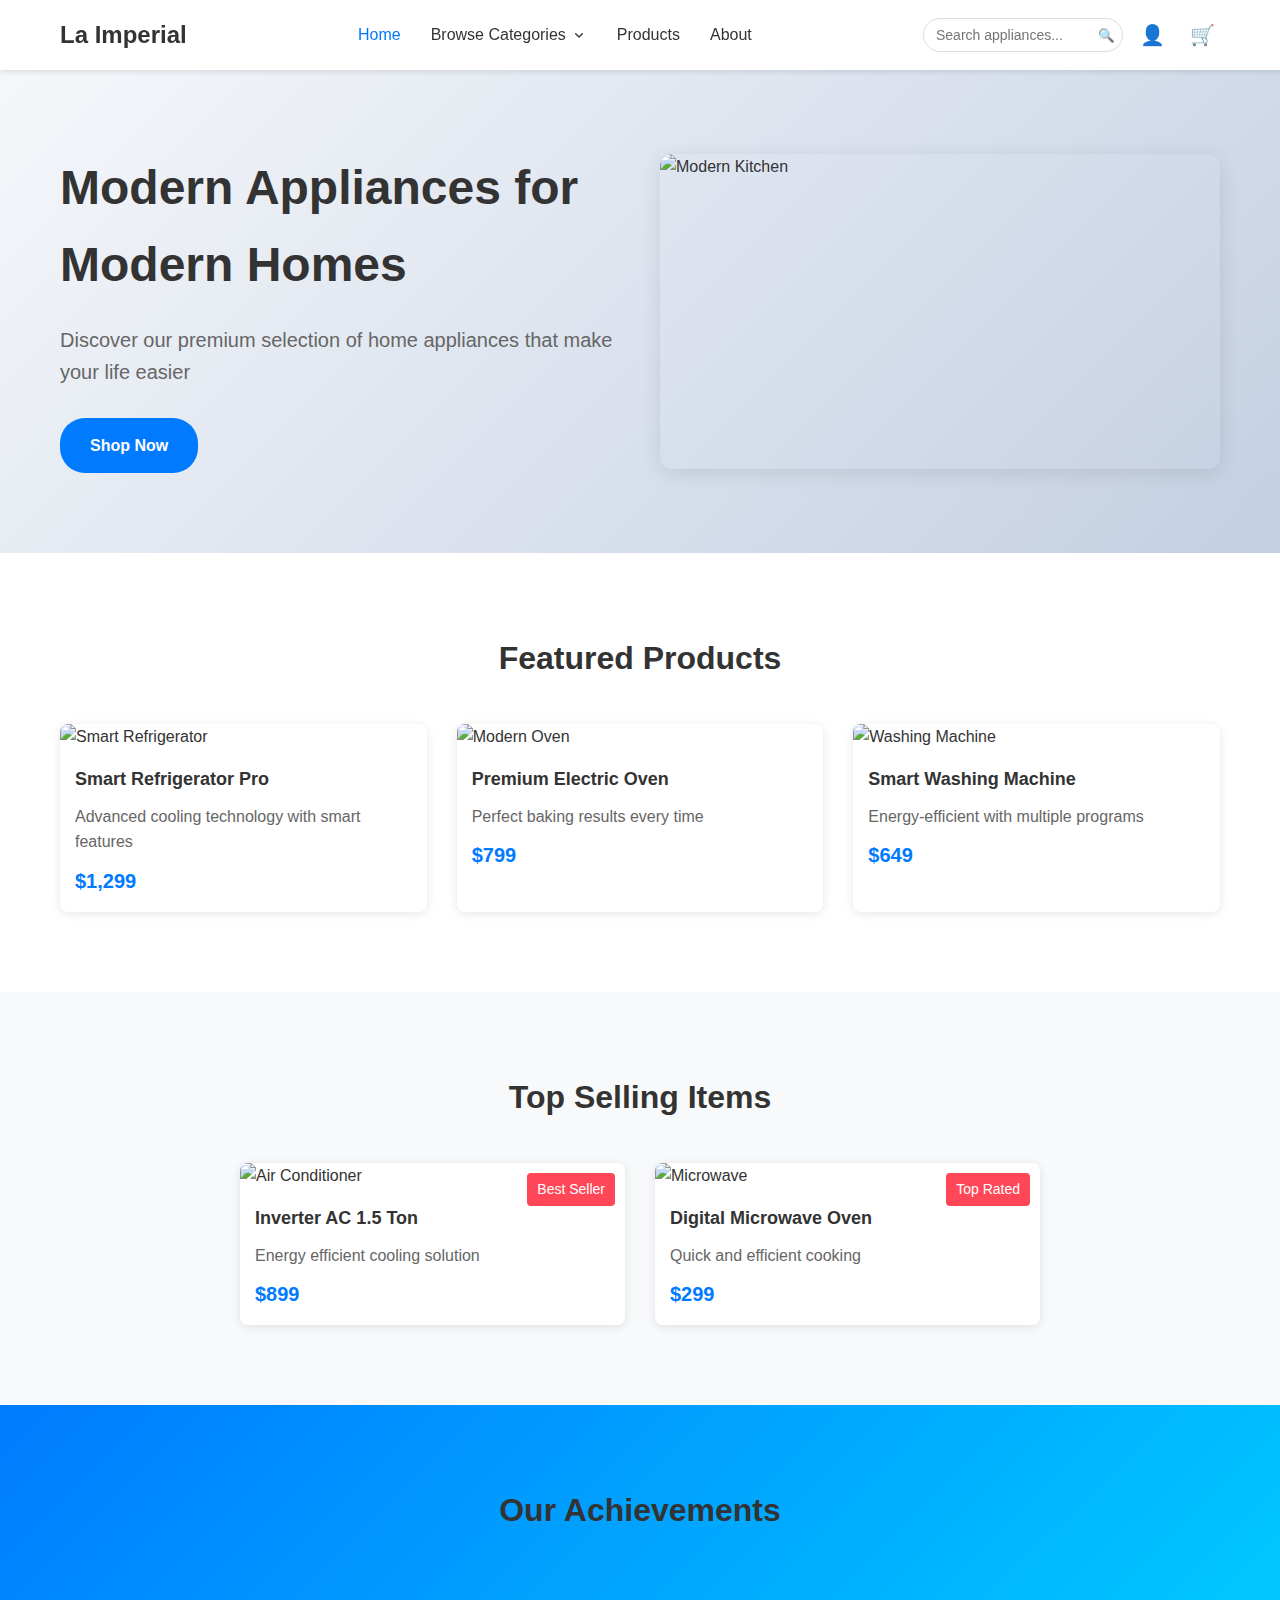
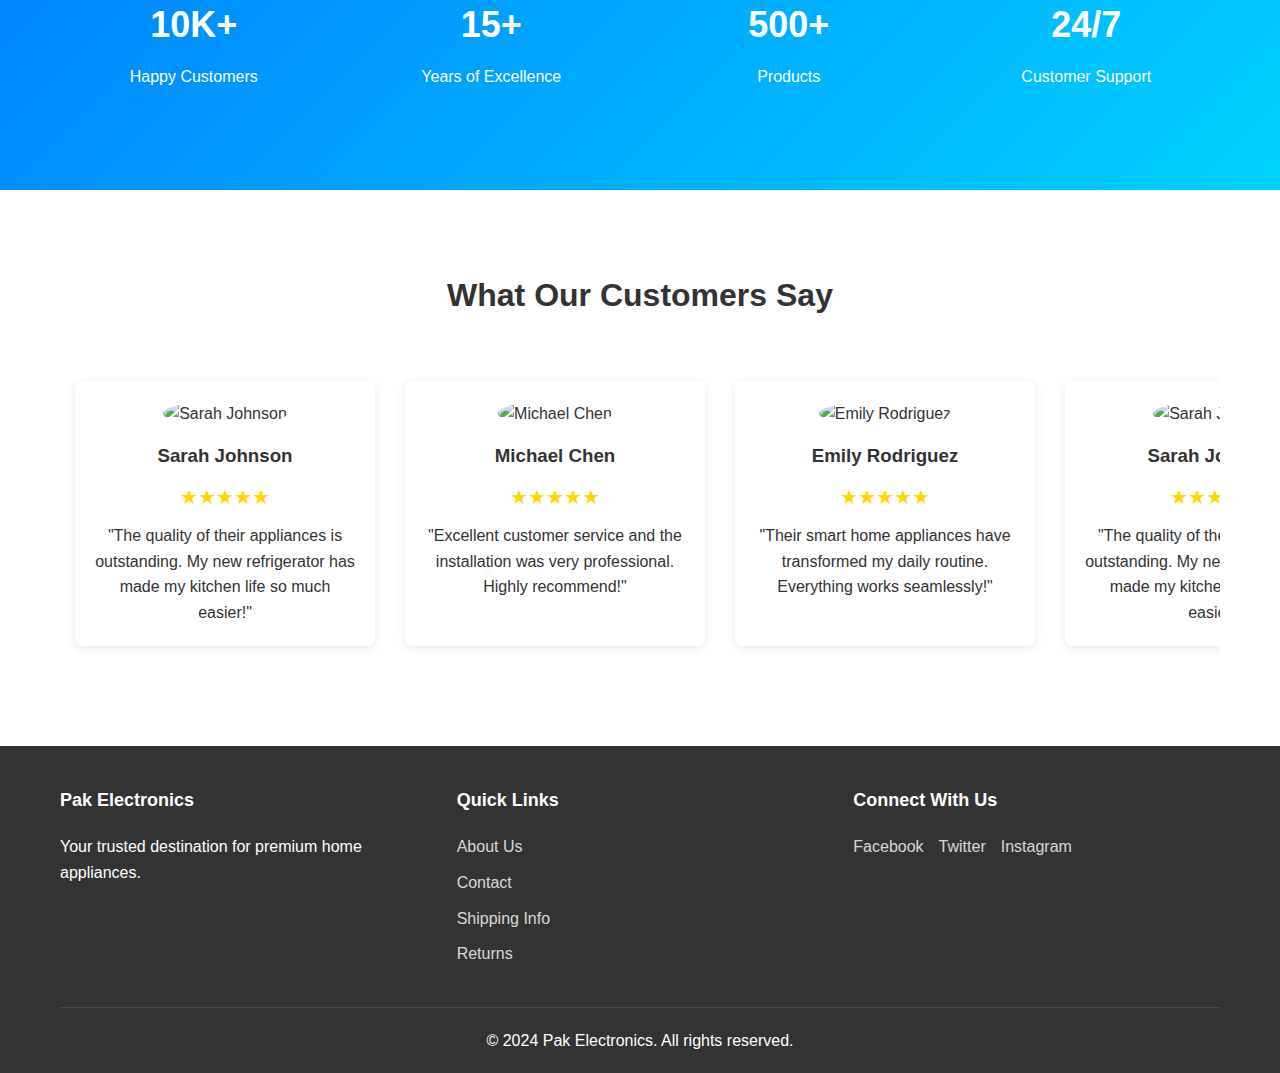
==== index.html @ eb657e34 "Add files via upload" ====
<!DOCTYPE html>
<html lang="en">
<head>
    <meta charset="UTF-8">
    <meta name="viewport" content="width=device-width, initial-scale=1.0">
    <title>LA Imperial - Home Appliances</title>
    <link rel="stylesheet" href="style.css">
</head>
<body>
    <!-- Header -->
    <header class="header">
        <div class="container">
            <a href="index.html" class="logo">La Imperial</a>
            <nav class="nav">
                <button class="mobile-menu-btn" id="menuBtn">☰</button>
                <ul class="nav-links" id="navLinks">
                    <li><a href="index.html" class="active">Home</a></li>
                    <li class="dropdown">
                        <a href="#" class="dropdown-toggle">
                            Browse Categories
                            <svg class="dropdown-icon" viewBox="0 0 24 24" width="24" height="24">
                                <path d="M7 10l5 5 5-5" stroke="currentColor" fill="none" stroke-width="2" stroke-linecap="round" stroke-linejoin="round"/>
                            </svg>
                        </a>
                        <ul class="dropdown-menu">
                            <li><a href="category-kitchen.html">Kitchen Appliances</a></li>
                            <li><a href="category-laundry.html">Laundry</a></li>
                            <li><a href="category-cooling.html">Cooling</a></li>
                            <li><a href="category-kitchen-major.html">Major Appliances</a></li>
                        </ul>
                    </li>
                    <li><a href="product.html">Products</a></li>
                    <li><a href="aboutpage.html">About</a></li>
                </ul>
            </nav>
            <div class="header-icons">
                <div class="search-container">
                    <input type="text" id="searchInput" placeholder="Search appliances...">
                    <button class="search-btn">🔍</button>
                </div>
                <a href="loginpage.html" class="icon-btn">👤</a>
                <button class="icon-btn" > <a href="addtocart.html"></a>🛒</button>
            </div>
        </div>
    </header>

    <!-- Hero Section -->
    <section class="hero">
        <div class="container">
            <div class="hero-split">
                <div class="hero-content">
                    <h1>Modern Appliances for Modern Homes</h1>
                    <p>Discover our premium selection of home appliances that make your life easier</p>
                    <a href="products.html" class="cta-button">Shop Now</a>
                </div>
                <div class="hero-carousel">
                    <div class="carousel-container">
                        <div class="carousel-track">
                            <div class="carousel-slide">
                                <img src="https://images.unsplash.com/photo-1556909114-f6016daa51d4" alt="Modern Kitchen">
                            </div>
                            <div class="carousel-slide">
                                <img src="https://images.unsplash.com/photo-1584568694244-14fbdf83bd30" alt="Luxury Appliances">
                            </div>
                            <div class="carousel-slide">
                                <img src="https://images.unsplash.com/photo-1610557892470-55d587e6e277" alt="Smart Home">
                            </div>
                            <div class="carousel-slide">
                                <img src="https://images.unsplash.com/photo-1613274554329-70f997c5f3d7" alt="Modern Living">
                            </div>
                        </div>
                    </div>
                </div>
            </div>
        </div>
    </section>

    <!-- Featured Products -->
    <section class="featured-products">
        <div class="container">
            <h2 class="section-title">Featured Products</h2>
            <div class="products-grid">
                <div class="product-card">
                    <img src="https://images.unsplash.com/photo-1584568694244-14fbdf83bd30" alt="Smart Refrigerator">
                    <div class="product-info">
                        <h3>Smart Refrigerator Pro</h3>
                        <p>Advanced cooling technology with smart features</p>
                        <span class="product-price">$1,299</span>
                    </div>
                </div>
                <div class="product-card">
                    <img src="https://images.unsplash.com/photo-1556909114-f6016daa51d4" alt="Modern Oven">
                    <div class="product-info">
                        <h3>Premium Electric Oven</h3>
                        <p>Perfect baking results every time</p>
                        <span class="product-price">$799</span>
                    </div>
                </div>
                <div class="product-card">
                    <img src="https://images.unsplash.com/photo-1610557892470-55d587e6e277" alt="Washing Machine">
                    <div class="product-info">
                        <h3>Smart Washing Machine</h3>
                        <p>Energy-efficient with multiple programs</p>
                        <span class="product-price">$649</span>
                    </div>
                </div>
            </div>
        </div>
    </section>

    <!-- Top Selling Items -->
    <section class="top-selling">
        <div class="container">
            <h2 class="section-title">Top Selling Items</h2>
            <div class="top-selling-grid">
                <div class="product-card highlight">
                    <img src="https://images.unsplash.com/photo-1613274554329-70f997c5f3d7" alt="Air Conditioner">
                    <div class="product-info">
                        <h3>Inverter AC 1.5 Ton</h3>
                        <p>Energy efficient cooling solution</p>
                        <span class="product-price">$899</span>
                        <span class="sales-tag">Best Seller</span>
                    </div>
                </div>
                <div class="product-card highlight">
                    <img src="https://images.unsplash.com/photo-1584568694244-14fbdf83bd30" alt="Microwave">
                    <div class="product-info">
                        <h3>Digital Microwave Oven</h3>
                        <p>Quick and efficient cooking</p>
                        <span class="product-price">$299</span>
                        <span class="sales-tag">Top Rated</span>
                    </div>
                </div>
            </div>
        </div>
    </section>

    <!-- Company Achievements -->
    <section class="achievements">
        <div class="container">
            <h2 class="section-title">Our Achievements</h2>
            <div class="achievements-grid">
                <div class="achievement-card">
                    <span class="achievement-number">10K+</span>
                    <p>Happy Customers</p>
                </div>
                <div class="achievement-card">
                    <span class="achievement-number">15+</span>
                    <p>Years of Excellence</p>
                </div>
                <div class="achievement-card">
                    <span class="achievement-number">500+</span>
                    <p>Products</p>
                </div>
                <div class="achievement-card">
                    <span class="achievement-number">24/7</span>
                    <p>Customer Support</p>
                </div>
            </div>
        </div>
    </section>

    <!-- Customer Reviews -->
    <section class="reviews">
        <div class="container">
            <h2 class="section-title">What Our Customers Say</h2>
            <div class="reviews-carousel">
                <div class="reviews-track">
                    <div class="review-card">
                        <img src="https://images.unsplash.com/photo-1544005313-94ddf0286df2" alt="Sarah Johnson" class="reviewer-image">
                        <h3>Sarah Johnson</h3>
                        <div class="stars">★★★★★</div>
                        <p>"The quality of their appliances is outstanding. My new refrigerator has made my kitchen life so much easier!"</p>
                    </div>
                    <div class="review-card">
                        <img src="https://images.unsplash.com/photo-1507003211169-0a1dd7228f2d" alt="Michael Chen" class="reviewer-image">
                        <h3>Michael Chen</h3>
                        <div class="stars">★★★★★</div>
                        <p>"Excellent customer service and the installation was very professional. Highly recommend!"</p>
                    </div>
                    <div class="review-card">
                        <img src="https://images.unsplash.com/photo-1494790108377-be9c29b29330" alt="Emily Rodriguez" class="reviewer-image">
                        <h3>Emily Rodriguez</h3>
                        <div class="stars">★★★★★</div>
                        <p>"Their smart home appliances have transformed my daily routine. Everything works seamlessly!"</p>
                    </div>
                </div>
            </div>
        </div>
    </section>

    <!-- Footer -->
    <footer class="footer">
        <div class="container">
            <div class="footer-content">
                <div class="footer-section">
                    <h3>Pak Electronics</h3>
                    <p>Your trusted destination for premium home appliances.</p>
                </div>
                <div class="footer-section">
                    <h3>Quick Links</h3>
                    <ul>
                        <li><a href="about.html">About Us</a></li>
                        <li><a href="contact.html">Contact</a></li>
                        <li><a href="shipping.html">Shipping Info</a></li>
                        <li><a href="returns.html">Returns</a></li>
                    </ul>
                </div>
                <div class="footer-section">
                    <h3>Connect With Us</h3>
                    <div class="social-links">
                        <a href="#">Facebook</a>
                        <a href="#">Twitter</a>
                        <a href="#">Instagram</a>
                    </div>
                </div>
            </div>
            <div class="footer-bottom">
                <p>&copy; 2024 Pak Electronics. All rights reserved.</p>
            </div>
        </div>
    </footer>

    <script src="script.js"></script>
</body>
</html>
---- style.css ----
/* Reset and Base Styles */
* {
  margin: 0;
  padding: 0;
  box-sizing: border-box;
}

body {
  font-family: Arial, sans-serif;
  line-height: 1.6;
  color: #333;
}

.container {
  max-width: 1200px;
  margin: 0 auto;
  padding: 0 20px;
}

/* Header Styles */
.header {
  background: #fff;
  box-shadow: 0 2px 5px rgba(0,0,0,0.1);
  position: fixed;
  width: 100%;
  top: 0;
  z-index: 1000;
}

.header .container {
  display: flex;
  justify-content: space-between;
  align-items: center;
  height: 70px;
}

.logo {
  font-size: 24px;
  font-weight: bold;
  color: #333;
  text-decoration: none;
}

.nav-links {
  display: flex;
  list-style: none;
  gap: 30px;
}

.nav-links a {
  color: #333;
  text-decoration: none;
  font-weight: 500;
  transition: color 0.3s;
}

.nav-links a:hover,
.nav-links a.active {
  color: #007bff;
}

.header-icons {
  display: flex;
  align-items: center;
  gap: 15px;
}

.search-container {
  position: relative;
  display: flex;
  align-items: center;
}

#searchInput {
  padding: 8px 12px;
  border: 1px solid #ddd;
  border-radius: 20px;
  width: 200px;
  font-size: 14px;
}

.search-btn {
  background: none;
  border: none;
  cursor: pointer;
  padding: 5px;
  margin-left: -30px;
}

.icon-btn {
  background: none;
  border: none;
  font-size: 20px;
  cursor: pointer;
  padding: 5px;
  text-decoration: none;
}

.mobile-menu-btn {
  display: none;
  background: none;
  border: none;
  font-size: 24px;
  cursor: pointer;
}

/* Hero Section */
.hero {
  margin-top: 70px;
  background: linear-gradient(135deg, #f5f7fa 0%, #c3cfe2 100%);
  padding: 80px 0;
}

.hero-split {
  display: flex;
  align-items: center;
  gap: 40px;
}

.hero-content {
  flex: 1;
  text-align: left;
}

.hero h1 {
  font-size: 48px;
  margin-bottom: 20px;
  color: #333;
}

.hero p {
  font-size: 20px;
  color: #666;
  margin-bottom: 30px;
}

.hero-carousel {
  flex: 1;
  overflow: hidden;
  border-radius: 12px;
  box-shadow: 0 4px 20px rgba(0,0,0,0.1);
}

.carousel-container {
  width: 100%;
  position: relative;
  overflow: hidden;
  aspect-ratio: 16/9;
}

.carousel-track {
  display: flex;
  animation: carousel 20s linear infinite;
}

.carousel-slide {
  flex: 0 0 100%;
  min-width: 100%;
}

.carousel-slide img {
  width: 100%;
  height: 100%;
  object-fit: cover;
}

@keyframes carousel {
  0% {
      transform: translateX(0);
  }
  25% {
      transform: translateX(-100%);
  }
  50% {
      transform: translateX(-200%);
  }
  75% {
      transform: translateX(-300%);
  }
  100% {
      transform: translateX(0);
  }
}

.cta-button {
  display: inline-block;
  background: #007bff;
  color: #fff;
  padding: 15px 30px;
  border-radius: 25px;
  text-decoration: none;
  font-weight: bold;
  transition: background 0.3s;
}

.cta-button:hover {
  background: #0056b3;
}

/* Categories Section */
.categories-section {
  padding: 80px 0;
  background: #f8f9fa;
}

.section-title {
  text-align: center;
  font-size: 32px;
  margin-bottom: 40px;
  color: #333;
}

.categories-grid {
  display: grid;
  grid-template-columns: repeat(auto-fit, minmax(250px, 1fr));
  gap: 30px;
  padding: 20px 0;
}

.category-card {
  background: #fff;
  border-radius: 8px;
  overflow: hidden;
  box-shadow: 0 2px 10px rgba(0,0,0,0.1);
  text-decoration: none;
  color: #333;
  transition: transform 0.3s;
}

.category-card:hover {
  transform: translateY(-5px);
}

.category-card img {
  width: 100%;
  height: 200px;
  object-fit: cover;
}

.category-card h3 {
  padding: 15px;
  font-size: 20px;
  margin: 0;
}

.category-card p {
  padding: 0 15px 15px;
  color: #666;
  font-size: 14px;
}

/* Featured Products */
.featured-products {
  padding: 80px 0;
}

.section-title {
  text-align: center;
  font-size: 32px;
  margin-bottom: 40px;
  color: #333;
}

.products-grid {
  display: grid;
  grid-template-columns: repeat(auto-fit, minmax(250px, 1fr));
  gap: 30px;
}

.product-card {
  background: #fff;
  border-radius: 8px;
  overflow: hidden;
  box-shadow: 0 2px 10px rgba(0,0,0,0.1);
  transition: transform 0.3s;
}

.product-card:hover {
  transform: translateY(-5px);
}

.product-card img {
  width: 100%;
  height: 200px;
  object-fit: cover;
}

.product-info {
  padding: 15px;
}

.product-info h3 {
  margin-bottom: 10px;
  font-size: 18px;
}

.product-info p {
  color: #666;
  margin-bottom: 10px;
}

.product-price {
  font-size: 20px;
  font-weight: bold;
  color: #007bff;
}

/* Top Selling Items */
.top-selling {
  padding: 80px 0;
  background: #f8f9fa;
}

.top-selling-grid {
  display: grid;
  grid-template-columns: repeat(2, 1fr);
  gap: 30px;
  max-width: 800px;
  margin: 0 auto;
}

.highlight {
  position: relative;
}

.sales-tag {
  position: absolute;
  top: 10px;
  right: 10px;
  background: #ff4757;
  color: white;
  padding: 5px 10px;
  border-radius: 4px;
  font-size: 14px;
}

/* Achievements Section */
.achievements {
  padding: 80px 0;
  background: linear-gradient(135deg, #007bff 0%, #00d2ff 100%);
  color: white;
}

.achievements-grid {
  display: grid;
  grid-template-columns: repeat(auto-fit, minmax(200px, 1fr));
  gap: 30px;
  text-align: center;
}

.achievement-card {
  padding: 20px;
}

.achievement-number {
  font-size: 36px;
  font-weight: bold;
  margin-bottom: 10px;
  display: block;
}

/* Customer Reviews */
.reviews {
  padding: 80px 0;
  background: #fff;
}

.reviews-carousel {
  overflow: hidden;
  position: relative;
  padding: 20px 0;
}

.reviews-track {
  display: flex;
  animation: slideReviews 30s linear infinite;
}

.review-card {
  flex: 0 0 300px;
  margin: 0 15px;
  padding: 20px;
  background: #fff;
  border-radius: 8px;
  box-shadow: 0 2px 10px rgba(0,0,0,0.1);
  text-align: center;
}

.reviewer-image {
  width: 80px;
  height: 80px;
  border-radius: 50%;
  margin: 0 auto 15px;
  object-fit: cover;
}

.stars {
  color: #ffd700;
  margin: 10px 0;
  font-size: 20px;
}

@keyframes slideReviews {
  0% {
      transform: translateX(0);
  }
  100% {
      transform: translateX(-100%);
  }
}

/* Responsive Design */
@media (max-width: 768px) {
  .mobile-menu-btn {
      display: block;
  }

  .nav-links {
      display: none;
      position: absolute;
      top: 70px;
      left: 0;
      right: 0;
      background: #fff;
      flex-direction: column;
      padding: 20px;
      box-shadow: 0 2px 5px rgba(0,0,0,0.1);
  }

  .nav-links.active {
      display: flex;
  }

  .dropdown-menu {
      position: static;
      box-shadow: none;
      display: none;
      padding-left: 20px;
  }

  .dropdown:hover .dropdown-menu {
      display: none;
  }

  .dropdown.active .dropdown-menu {
      display: block;
  }

  .nav-links a {
      padding: 10px 0;
  }

  .search-container {
      display: none;
  }

  .hero h1 {
      font-size: 36px;
  }

  .hero p {
      font-size: 18px;
  }

  .hero-split {
      flex-direction: column;
  }

  .hero-content {
      text-align: center;
  }

  .top-selling-grid {
      grid-template-columns: 1fr;
  }

  .achievements-grid {
      grid-template-columns: repeat(2, 1fr);
  }

  .review-card {
      flex: 0 0 280px;
  }
}

/* Footer Styles */
.footer {
  background: #333;
  color: #fff;
  padding: 40px 0 20px;
}

.footer-content {
  display: grid;
  grid-template-columns: repeat(auto-fit, minmax(200px, 1fr));
  gap: 30px;
  margin-bottom: 30px;
}

.footer-section h3 {
  margin-bottom: 20px;
  font-size: 18px;
}

.footer-section ul {
  list-style: none;
}

.footer-section ul li {
  margin-bottom: 10px;
}

.footer-section a {
  color: #fff;
  text-decoration: none;
  opacity: 0.8;
  transition: opacity 0.3s;
}

.footer-section a:hover {
  opacity: 1;
}

.social-links {
  display: flex;
  gap: 15px;
}

.footer-bottom {
  text-align: center;
  padding-top: 20px;
  border-top: 1px solid rgba(255,255,255,0.1);
}

/* Dropdown Styles */
.dropdown {
  position: relative;
}

.dropdown-toggle {
  display: flex;
  align-items: center;
  gap: 5px;
  cursor: pointer;
}

.dropdown-icon {
  width: 16px;
  height: 16px;
  transition: transform 0.3s;
}

.dropdown:hover .dropdown-icon {
  transform: rotate(180deg);
}

.dropdown-menu {
  display: none;
  position: absolute;
  top: 100%;
  left: 0;
  background: #fff;
  min-width: 200px;
  border-radius: 8px;
  box-shadow: 0 2px 10px rgba(0,0,0,0.1);
  padding: 8px 0;
  z-index: 1000;
}

.dropdown:hover .dropdown-menu {
  display: block;
}

.dropdown-menu li {
  padding: 0;
}

.dropdown-menu a {
  display: block;
  padding: 8px 16px;
  color: #333;
  transition: background-color 0.3s;
}

.dropdown-menu a:hover {
  background-color: #f5f5f5;
  color: #007bff;
}
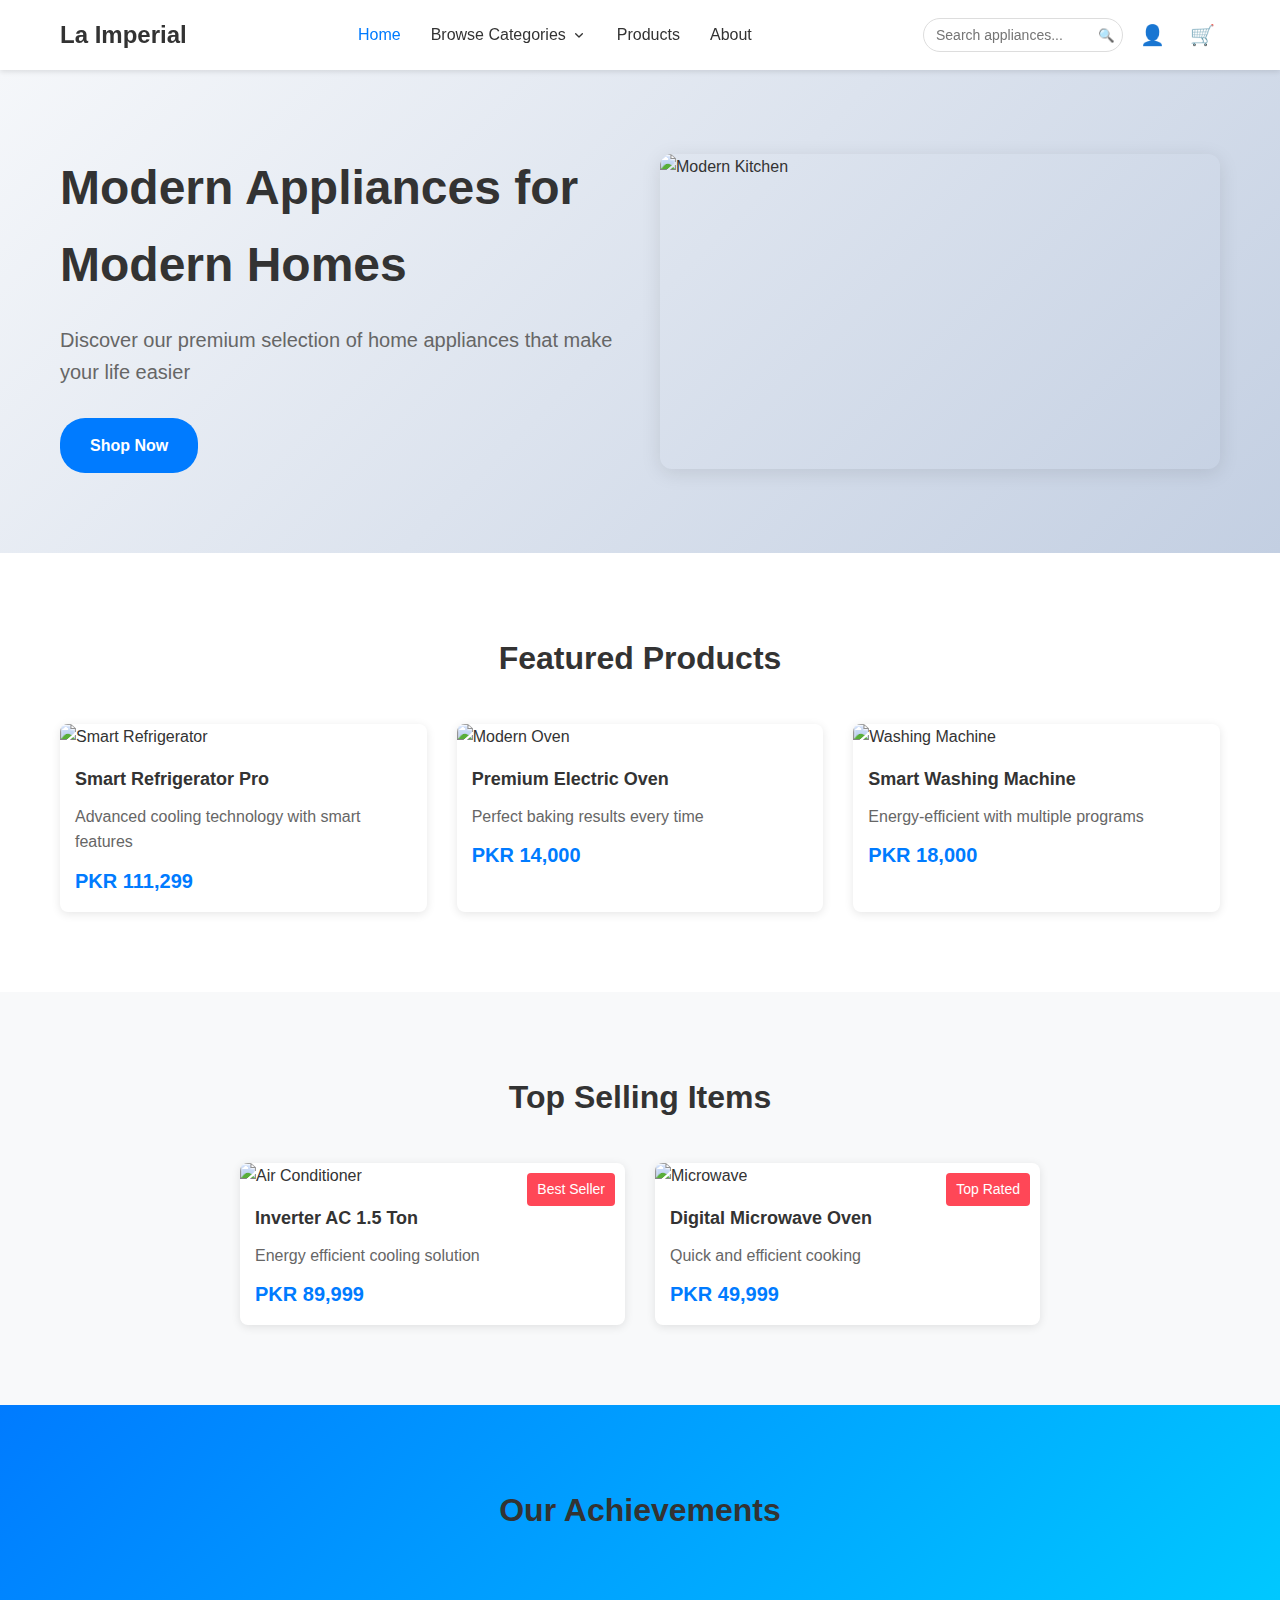
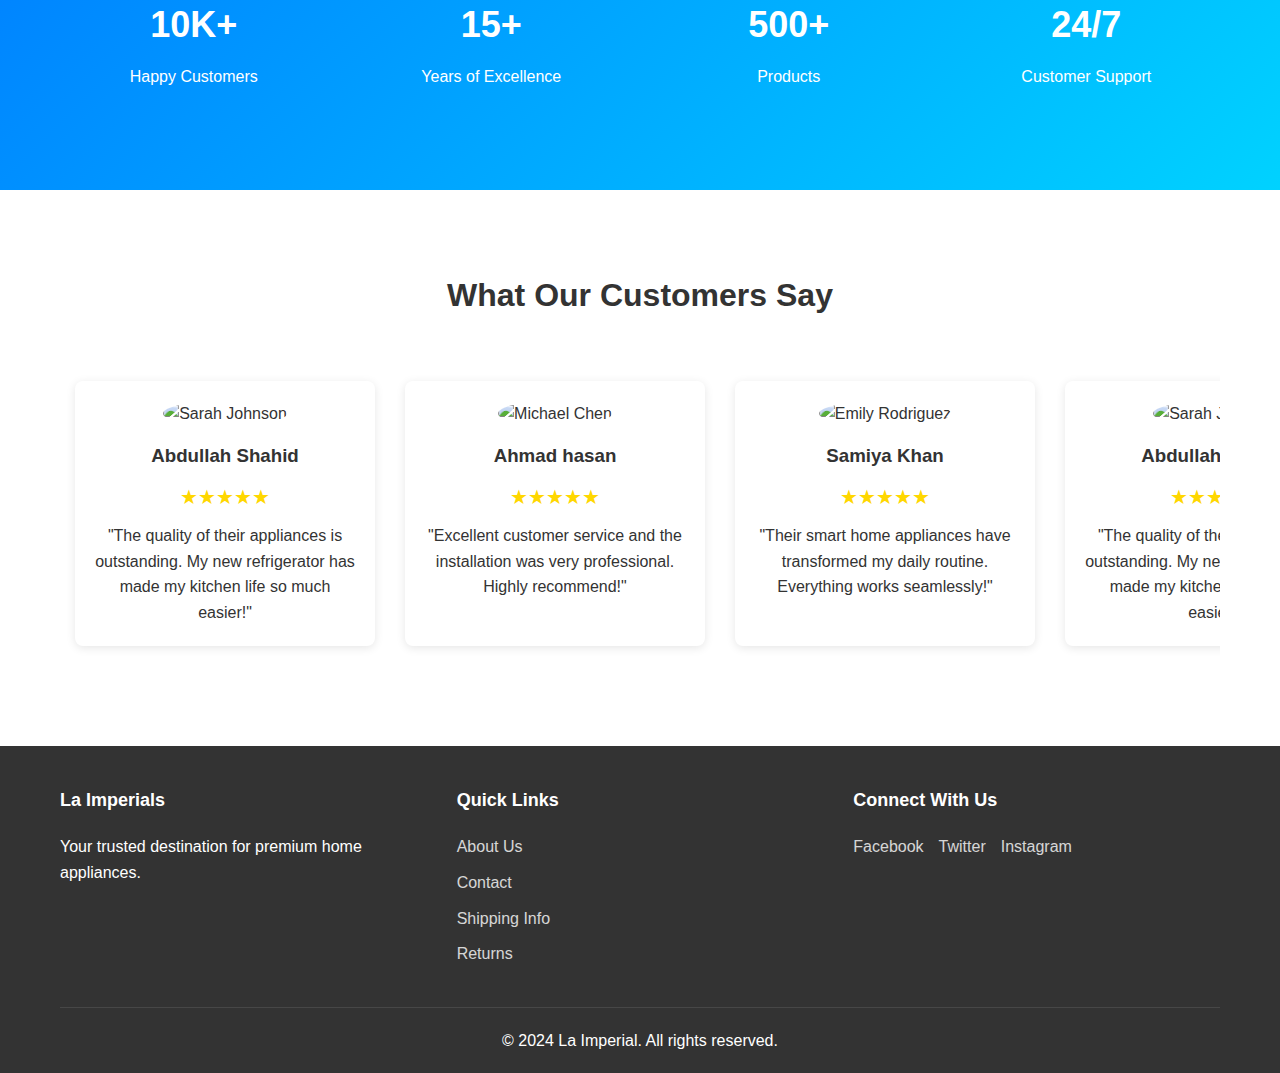
==== commit 534412b2: "i ahve changes description" ====
--- a/index.html
+++ b/index.html
@@ -39,7 +39,7 @@
                     <button class="search-btn">🔍</button>
                 </div>
                 <a href="loginpage.html" class="icon-btn">👤</a>
-                <button class="icon-btn" > <a href="addtocart.html"></a>🛒</button>
+                <button class="icon-btn" > <a href="addtocart.html">🛒</a></button>
             </div>
         </div>
     </header>
@@ -81,27 +81,27 @@
             <h2 class="section-title">Featured Products</h2>
             <div class="products-grid">
                 <div class="product-card">
-                    <img src="https://images.unsplash.com/photo-1584568694244-14fbdf83bd30" alt="Smart Refrigerator">
+                    <img src="" alt="Smart Refrigerator">
                     <div class="product-info">
                         <h3>Smart Refrigerator Pro</h3>
                         <p>Advanced cooling technology with smart features</p>
-                        <span class="product-price">$1,299</span>
+                        <span class="product-price">PKR 111,299</span>
                     </div>
                 </div>
                 <div class="product-card">
-                    <img src="https://images.unsplash.com/photo-1556909114-f6016daa51d4" alt="Modern Oven">
+                    <img src="" alt="Modern Oven">
                     <div class="product-info">
                         <h3>Premium Electric Oven</h3>
                         <p>Perfect baking results every time</p>
-                        <span class="product-price">$799</span>
+                        <span class="product-price">PKR 14,000</span>
                     </div>
                 </div>
                 <div class="product-card">
-                    <img src="https://images.unsplash.com/photo-1610557892470-55d587e6e277" alt="Washing Machine">
+                    <img src="" alt="Washing Machine">
                     <div class="product-info">
                         <h3>Smart Washing Machine</h3>
                         <p>Energy-efficient with multiple programs</p>
-                        <span class="product-price">$649</span>
+                        <span class="product-price">PKR 18,000</span>
                     </div>
                 </div>
             </div>
@@ -118,7 +118,7 @@
                     <div class="product-info">
                         <h3>Inverter AC 1.5 Ton</h3>
                         <p>Energy efficient cooling solution</p>
-                        <span class="product-price">$899</span>
+                        <span class="product-price">PKR 89,999</span>
                         <span class="sales-tag">Best Seller</span>
                     </div>
                 </div>
@@ -127,7 +127,7 @@
                     <div class="product-info">
                         <h3>Digital Microwave Oven</h3>
                         <p>Quick and efficient cooking</p>
-                        <span class="product-price">$299</span>
+                        <span class="product-price">PKR 49,999</span>
                         <span class="sales-tag">Top Rated</span>
                     </div>
                 </div>
@@ -168,19 +168,19 @@
                 <div class="reviews-track">
                     <div class="review-card">
                         <img src="https://images.unsplash.com/photo-1544005313-94ddf0286df2" alt="Sarah Johnson" class="reviewer-image">
-                        <h3>Sarah Johnson</h3>
+                        <h3>Abdullah Shahid</h3>
                         <div class="stars">★★★★★</div>
                         <p>"The quality of their appliances is outstanding. My new refrigerator has made my kitchen life so much easier!"</p>
                     </div>
                     <div class="review-card">
                         <img src="https://images.unsplash.com/photo-1507003211169-0a1dd7228f2d" alt="Michael Chen" class="reviewer-image">
-                        <h3>Michael Chen</h3>
+                        <h3>Ahmad hasan</h3>
                         <div class="stars">★★★★★</div>
                         <p>"Excellent customer service and the installation was very professional. Highly recommend!"</p>
                     </div>
                     <div class="review-card">
                         <img src="https://images.unsplash.com/photo-1494790108377-be9c29b29330" alt="Emily Rodriguez" class="reviewer-image">
-                        <h3>Emily Rodriguez</h3>
+                        <h3>Samiya Khan</h3>
                         <div class="stars">★★★★★</div>
                         <p>"Their smart home appliances have transformed my daily routine. Everything works seamlessly!"</p>
                     </div>
@@ -194,7 +194,7 @@
         <div class="container">
             <div class="footer-content">
                 <div class="footer-section">
-                    <h3>Pak Electronics</h3>
+                    <h3>La Imperials</h3>
                     <p>Your trusted destination for premium home appliances.</p>
                 </div>
                 <div class="footer-section">
@@ -216,7 +216,7 @@
                 </div>
             </div>
             <div class="footer-bottom">
-                <p>&copy; 2024 Pak Electronics. All rights reserved.</p>
+                <p>&copy; 2024 La Imperial. All rights reserved.</p>
             </div>
         </div>
     </footer>
--- a/style.css
+++ b/style.css
@@ -93,6 +93,9 @@
   font-size: 20px;
   cursor: pointer;
   padding: 5px;
+  text-decoration: none;
+}
+.icon-btn a{
   text-decoration: none;
 }
 
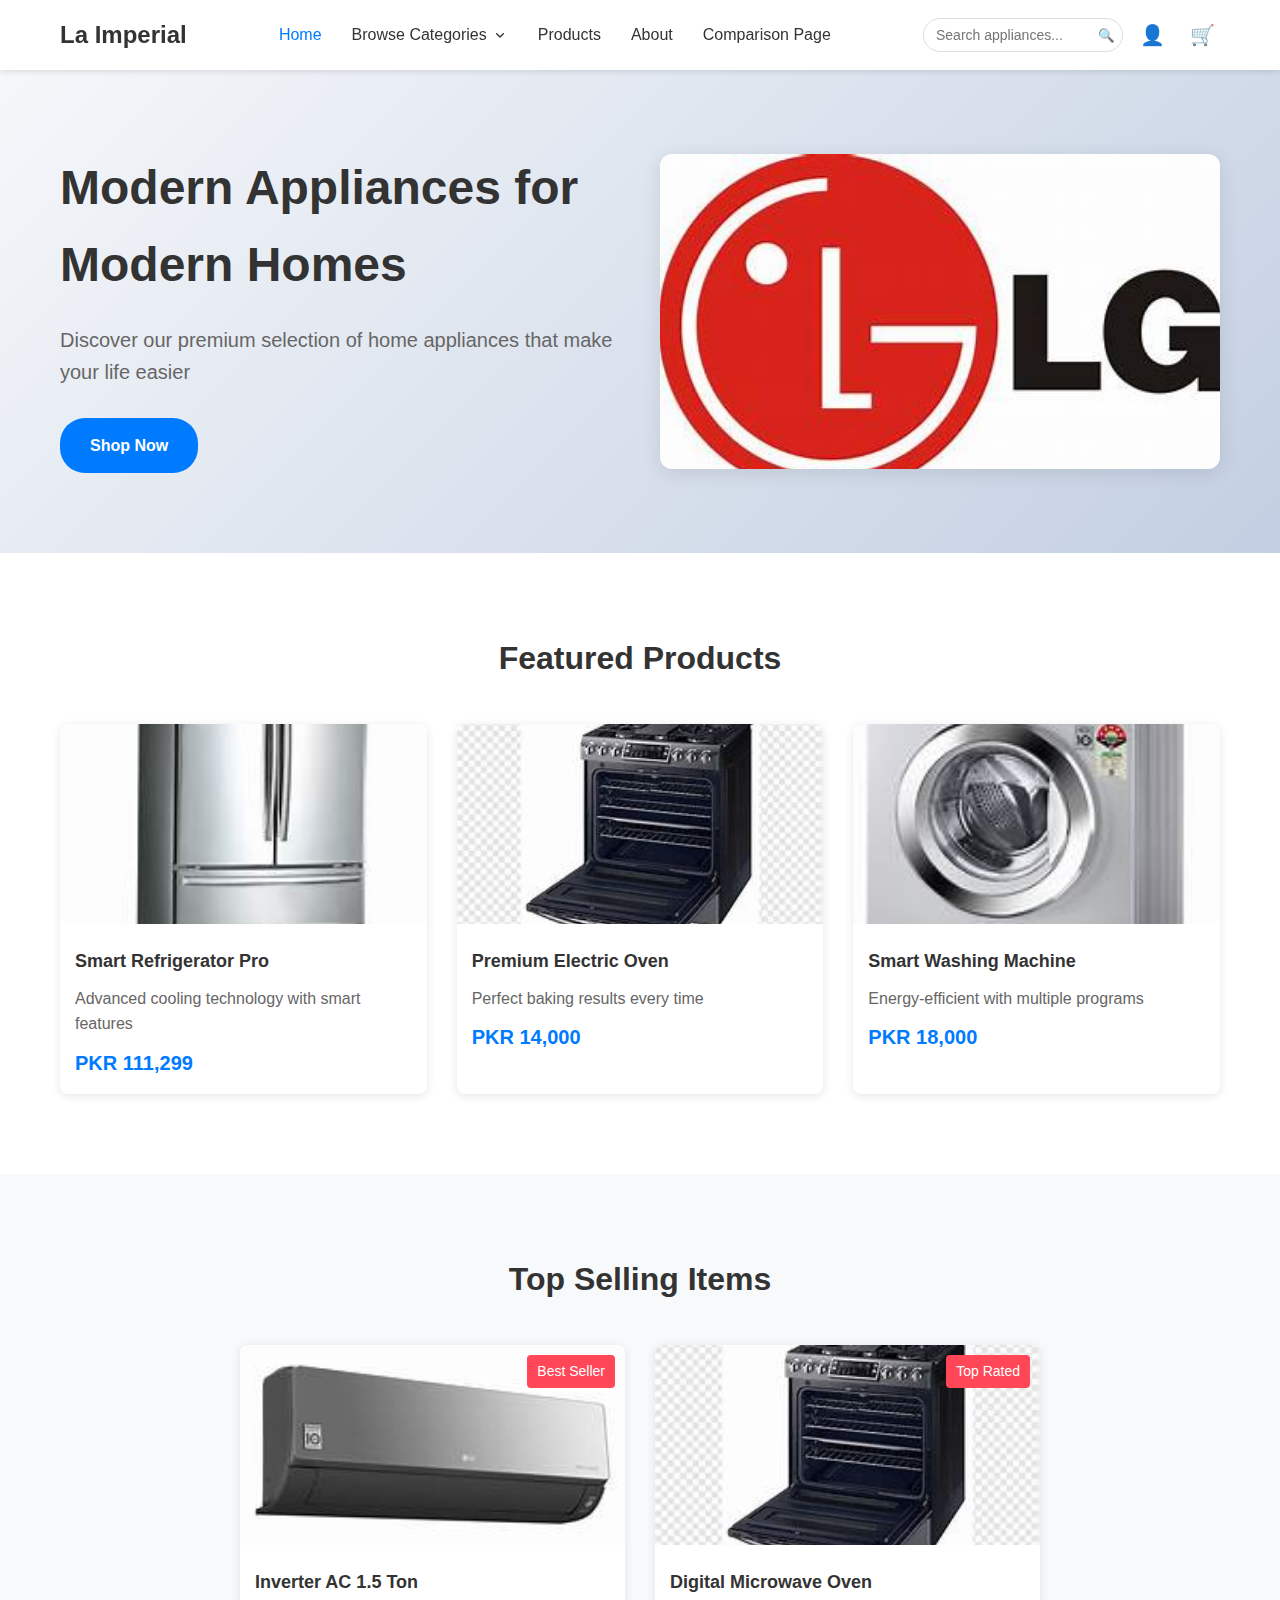
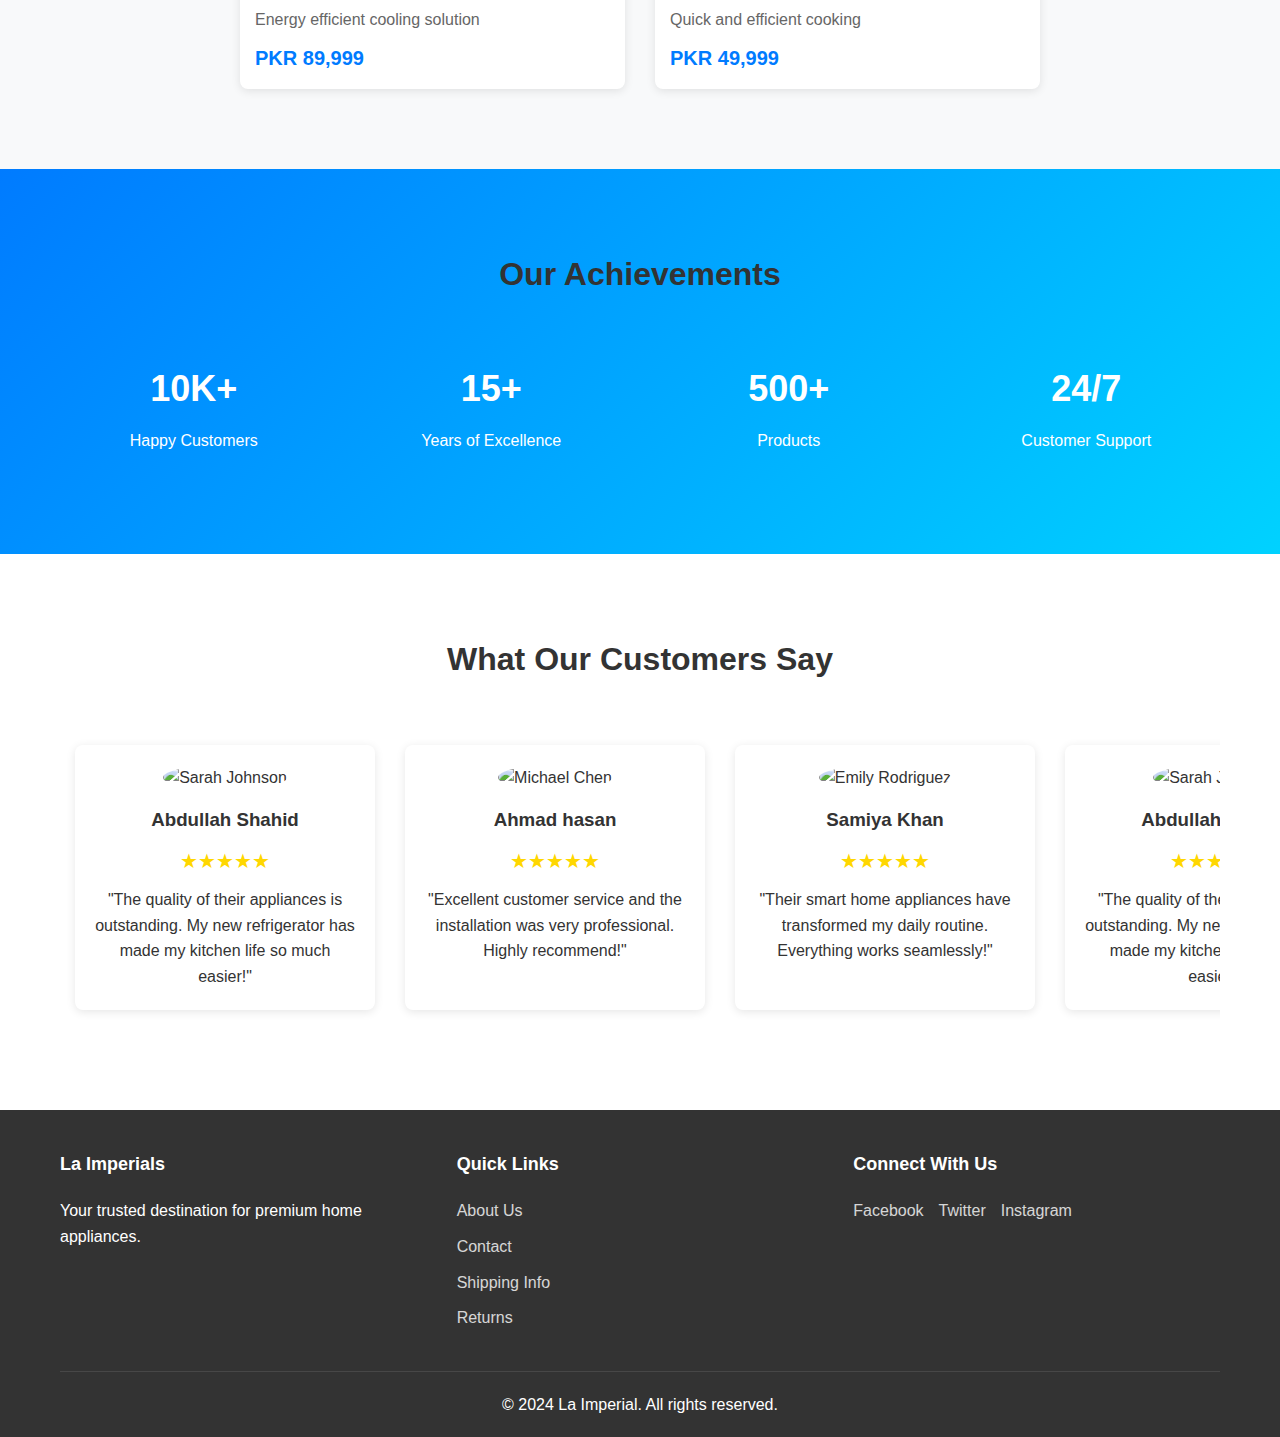
==== commit a10c3cb5: "Your commit message" ====
--- a/index.html
+++ b/index.html
@@ -5,6 +5,7 @@
     <meta name="viewport" content="width=device-width, initial-scale=1.0">
     <title>LA Imperial - Home Appliances</title>
     <link rel="stylesheet" href="style.css">
+    <link rel="stylesheet" href="pic">
 </head>
 <body>
     <!-- Header -->
@@ -23,14 +24,15 @@
                             </svg>
                         </a>
                         <ul class="dropdown-menu">
-                            <li><a href="category-kitchen.html">Kitchen Appliances</a></li>
-                            <li><a href="category-laundry.html">Laundry</a></li>
-                            <li><a href="category-cooling.html">Cooling</a></li>
-                            <li><a href="category-kitchen-major.html">Major Appliances</a></li>
+                            <li><a href="product.html" >Kitchen Appliances</a></li>
+                            <li><a href="product.html">Laundry</a></li>
+                            <li><a href="product.html">Cooling</a></li>
+                            <li><a href="product.html">Major Appliances</a></li>
                         </ul>
                     </li>
                     <li><a href="product.html">Products</a></li>
                     <li><a href="aboutpage.html">About</a></li>
+                    <li><a href="comparisonpage.html">Comparison Page </a></li>
                 </ul>
             </nav>
             <div class="header-icons">
@@ -51,22 +53,22 @@
                 <div class="hero-content">
                     <h1>Modern Appliances for Modern Homes</h1>
                     <p>Discover our premium selection of home appliances that make your life easier</p>
-                    <a href="products.html" class="cta-button">Shop Now</a>
+                    <a href="product.html" class="cta-button">Shop Now</a>
                 </div>
                 <div class="hero-carousel">
                     <div class="carousel-container">
                         <div class="carousel-track">
                             <div class="carousel-slide">
-                                <img src="https://images.unsplash.com/photo-1556909114-f6016daa51d4" alt="Modern Kitchen">
-                            </div>
-                            <div class="carousel-slide">
-                                <img src="https://images.unsplash.com/photo-1584568694244-14fbdf83bd30" alt="Luxury Appliances">
-                            </div>
-                            <div class="carousel-slide">
-                                <img src="https://images.unsplash.com/photo-1610557892470-55d587e6e277" alt="Smart Home">
-                            </div>
-                            <div class="carousel-slide">
-                                <img src="https://images.unsplash.com/photo-1613274554329-70f997c5f3d7" alt="Modern Living">
+                                <img src="Lg.jpg" alt="Modern Kitchen">
+                            </div>
+                            <div class="carousel-slide">
+                                <img src="haier.jpg" alt="Luxury Appliances">
+                            </div>
+                            <div class="carousel-slide">
+                                <img src="panasonic.jpg" alt="Smart Home">
+                            </div>
+                            <div class="carousel-slide">
+                                <img src="dawlance.jpg" alt="Modern Living">
                             </div>
                         </div>
                     </div>
@@ -81,7 +83,7 @@
             <h2 class="section-title">Featured Products</h2>
             <div class="products-grid">
                 <div class="product-card">
-                    <img src="" alt="Smart Refrigerator">
+                    <img src="refrigator.jpg" alt="Smart Refrigerator">
                     <div class="product-info">
                         <h3>Smart Refrigerator Pro</h3>
                         <p>Advanced cooling technology with smart features</p>
@@ -89,7 +91,7 @@
                     </div>
                 </div>
                 <div class="product-card">
-                    <img src="" alt="Modern Oven">
+                    <img src="Oven.jpg" alt="Modern Oven">
                     <div class="product-info">
                         <h3>Premium Electric Oven</h3>
                         <p>Perfect baking results every time</p>
@@ -97,7 +99,7 @@
                     </div>
                 </div>
                 <div class="product-card">
-                    <img src="" alt="Washing Machine">
+                    <img src="washing machine.jpg" alt="Washing Machine">
                     <div class="product-info">
                         <h3>Smart Washing Machine</h3>
                         <p>Energy-efficient with multiple programs</p>
@@ -114,7 +116,7 @@
             <h2 class="section-title">Top Selling Items</h2>
             <div class="top-selling-grid">
                 <div class="product-card highlight">
-                    <img src="https://images.unsplash.com/photo-1613274554329-70f997c5f3d7" alt="Air Conditioner">
+                    <img src="Smart ac.jpg" alt="Air Conditioner">
                     <div class="product-info">
                         <h3>Inverter AC 1.5 Ton</h3>
                         <p>Energy efficient cooling solution</p>
@@ -123,7 +125,7 @@
                     </div>
                 </div>
                 <div class="product-card highlight">
-                    <img src="https://images.unsplash.com/photo-1584568694244-14fbdf83bd30" alt="Microwave">
+                    <img src="Oven.jpg" alt="Microwave">
                     <div class="product-info">
                         <h3>Digital Microwave Oven</h3>
                         <p>Quick and efficient cooking</p>
--- a/style.css
+++ b/style.css
@@ -163,7 +163,7 @@
 
 .carousel-slide img {
   width: 100%;
-  height: 100%;
+  height: 60%;
   object-fit: cover;
 }
 
